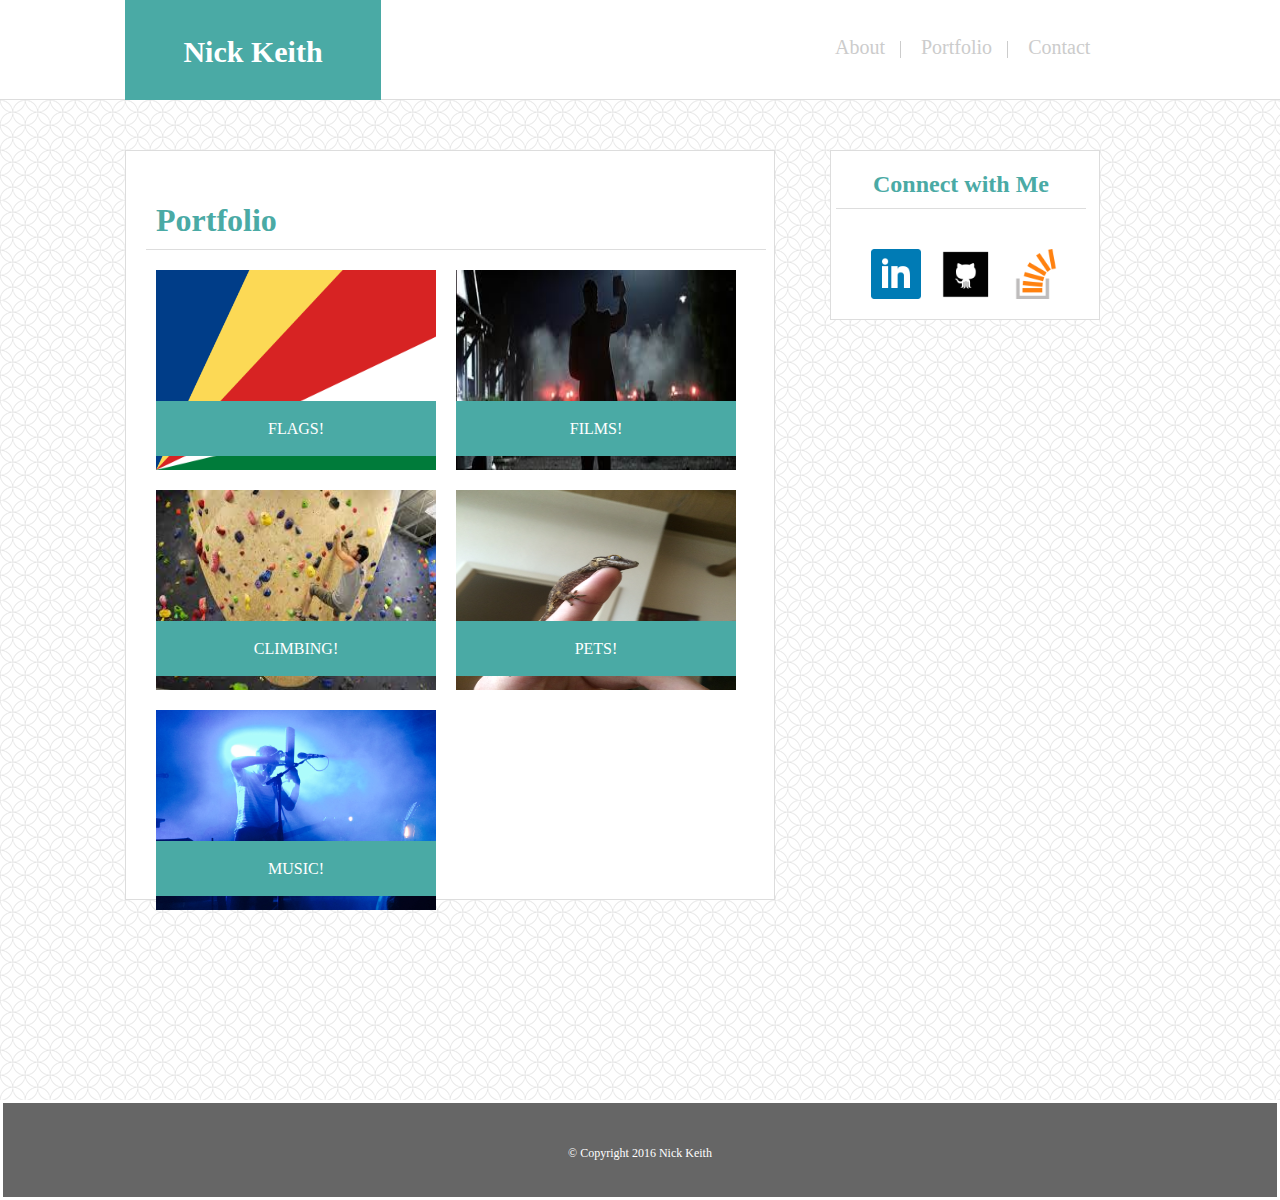
==== portfolio.html @ ede41a8c "commit2" ====
<!DOCTYPE html>
<html>
<head>
	<meta charset="UTF-8">
	<link rel="stylesheet" type="text/css" href="assets/css/style.css">
	<link rel="stylesheet" href="reset.css">

	<title>Portfolio</title>
		<div class="header">
		<header class="title"><strong>Nick Keith</strong></header>
			<ol>
				<li class="lastitem"><a href="contact.html" target="_blank" class="style">Contact</a></li>
				<li><a href="portfolio.html" target="_blank" class="style">Portfolio</a></li>
				<li><a href="index.html" target="_blank" class="style">About</a></li>
			</ol>
		</div>
</head>
<body>
	
	<div class="portfolio">
		<h1 id="portfolio">Portfolio</h1>
			<img src="assets/images/Seychelles.png" alt="Flags" width="280" height="200">
				<div class="flags">FLAGS!</div>
			<img src="assets/images/LA Confidential.jpeg" alt="Films" width="280" height="200">
				<div class="films">FILMS!</div>
			<img src="assets/images/Bouldering.jpeg" alt="Bouldering" width="280" height="200">
				<div class="climbing">CLIMBING!</div>
			<img src="assets/images/IMG_1221.JPG" alt="Pets" width="280" height="200">
				<div class="pets">PETS!</div>
			<img src="assets/images/IMG_0632.jpg" alt="Music" width="280" height="200">
				<div class="music">MUSIC!</div>
	</div>
	
	<div class="container">
		<h2>Connect with Me</h2>
			<div class="links">
				<a href="https://www.linkedin.com/feed/"><img src="assets/images/if_square-linkedin_317725.png" alt="LinkedIn" width="50" height="50" border="0"></a>
				<a href="https://github.com/RalphWiley"><img src="assets/images/if_github_square_black_107109.png" alt="GitHub" width="50" height="50" border="0"></a>
				<a href="https://stackoverflow.com/users/story/9211840"><img src="assets/images/if_Stack_Overflow_1298710.png" alt="StackOverflow" width="50" height="50" border="0"></a>
			</div>
	</div>

	<footer class="footer">© Copyright 2016 Nick Keith</footer>

</body>
</html>
---- assets/css/style.css ----
* {
  box-sizing: border-box;
}
html {
	position: relative;
	min-height: 100%;
}

.links {
	left: 30px;
	position: relative;
	top: 10px;
}

.title {
	color: white;
	font-size: 30px;
	text-align: center;
	padding: 35px;
  	font-family: 'Georgia', Times New Roman, seriff;
  	background-color: #4aaaa5;
  	height: 100px;
  	width: 20%;
  	top: 0;
  	left: 125px;
  	position: absolute;
  	
}

.header{
	position: absolute;
	top: 0;
	left: 0;
	background-color: white;
	height: 100px;
	width: 100%;
	border: solid 1px #dddddd;
	border-top: none;
	border-left: none;
	border-right: none;
}

.style {
	color: #cccccc;
	background-color: transparent;
	text-decoration: none;
	font-size: 20px;
	margin-right: 15px;
	line-height: 1px;
}

.portfolio {
	font: 'Arial', 'Helvetica Neue', Helvetica, sans-seriff;
	color: #777777;
	padding: 20px;
	border: solid 1px #dddddd;
	background-color: #ffffff;
	width: 650px;
	height: 750px;
	display: inline-block;
	position: absolute;
	top: 150px;
	left: 125px;
	margin-bottom: 50px;
}

.flags {
	position: absolute;
	top: 250px;
	left: 30px;
	text-align: center;
	line-height: 55px;
	width: 280px;
	background-color: #4aaaa5;
	color: white;
}

.films {
	position: absolute;
	top: 250px;
	left: 330px;
	text-align: center;
	line-height: 55px;
	width: 280px;
	background-color: #4aaaa5;
	color: white;
}

.climbing {
	position: absolute;
	top: 470px;
	left: 30px;
	text-align: center;
	line-height: 55px;
	width: 280px;
	background-color: #4aaaa5;
	color: white;
}

.pets {
	position: absolute;
	top: 470px;
	left: 330px;
	text-align: center;
	line-height: 55px;
	width: 280px;
	background-color: #4aaaa5;
	color: white;
}

.music {
	position: absolute;
	top: 690px;
	left: 30px;
	text-align: center;
	line-height: 55px;
	width: 280px;
	background-color: #4aaaa5;
	color: white;
}

.image-block {
	border: solid 25px #4aaaa5;
	width: 280px;
	height: 110px;
}

body {
	background-image: url(spiration-light.png);
	background-repeat: repeat-y repeat-x;
	border-color: #dddddd;
	background-color: #ffffff;
	width: 960px;
	margin: 0 0 100px;
	padding: 25px;
}

ol {
	padding: 0;
	margin-right: 25px;
	position: absolute;
	left: 835px;
	display: inline;
}

li {
	font-size: 15px;
	display: inline;
	float: right;
	margin-right: 20px;
	margin-top: 25px;
	border-right: 1px;
	border-left: 0px;
	border-top: 0px;
	border-bottom: 0px;
	border-color: #cccccc;
	border-style: solid;

}

.lastitem {
	border-right: 0px;
}

h1 {
	float: left;
	color: #4aaaa5;
	margin-bottom: 10px;
	border: solid 1px #dddddd;
	background-color: #ffffff;
	width: 620px;
	border-left: 0px;
	border-right: 0px;
	border-top: 0px;
	padding: 10px;
}

p {
	line-height: 50px;
	padding: 10px;
}

.secondparagraph {
	position: absolute;
	top: 265px;
}

h2 {
	border: solid 1px #dddddd;
	background-color: #ffffff;
	color: #4aaaa5;
	border-left: 0px;
	border-right: 0px;
	border-top: 0px;
	width: 250px;
	text-align: center;
	left: 50px;
	margin-left: 5px;
	padding-bottom: 10px;
}

.container {
	border: solid 1px #dddddd;
	background-color: #ffffff;
	width: 270px;
	height: 170px;
	display: inline-block;
	position: absolute;
	top: 150px;
	left: 830px;
	position: absolute;
}

.AboutMe {
	color: #777777;
	margin: 20px;
	margin-top: 55px;
	border: solid 1px #dddddd;
	background-color: #ffffff;
	width: 650px;
	height:500px;
	left: 105px;
	margin-bottom: 50px;
	position: absolute;
	padding: 10px;
}

.AboutMeImage {
	bottom: 50px;
	border: solid 1px #dddddd;
}

img {
	float: left;
	margin: 10px;
}

video {
	float: left;
	margin: 10px;
}

input[type=text], select, textarea {
	width: 100%;
	padding: 12px;
	border: 1px solid #4aaaa5;
	margin-top: 6px;
	margin-bottom: 10px;
	resize: vertical;
}

input[type=submit] {
	background-color: #4aaaa5;
	color: white;
	padding: 12px 20px;
	border: none;
	cursor: pointer;
}

input[type=submit]:hover {
	background-color: white;
}

.container1 {
	background-color: white;
	padding: 10px;
	margin-top: 125px;
	margin-left: 100px;
	width: 650px;
	border: solid 1px #dddddd;
}

#aboutme {
	margin-left: 10px;
}

#portfolio {
	margin-right: 10px;
}

.teal {
	background-color: #4aaaa5;
	width: 100%;
	left: 0;
	height: 10px;
	bottom: 0px;
	position: absolute;
}

footer {
	background-color: #666666;
	border: solid;
	display: inline-block;
	width: 100%;
	position: absolute;
	height: 100px;
	left: 0;
	bottom: -300px;
	overflow: hidden;
	text-align: center;
	color: white;
	font-size: 12px;
	line-height: 100px;
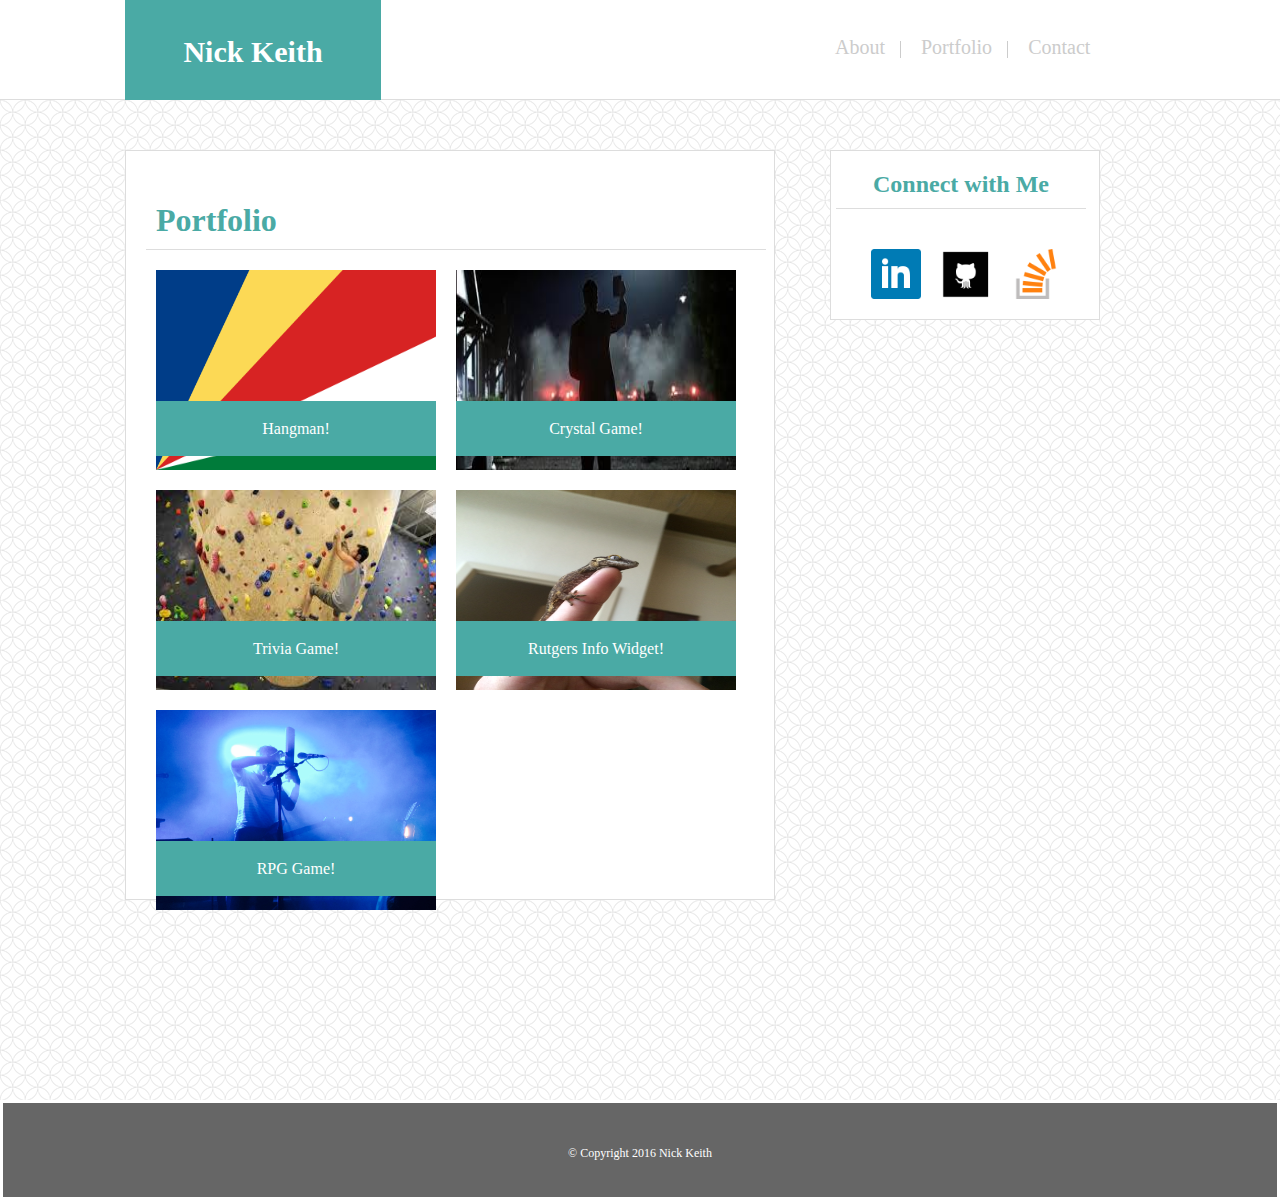
==== commit 16fca5de: "third commit" ====
--- a/portfolio.html
+++ b/portfolio.html
@@ -19,16 +19,16 @@
 	
 	<div class="portfolio">
 		<h1 id="portfolio">Portfolio</h1>
-			<img src="assets/images/Seychelles.png" alt="Flags" width="280" height="200">
-				<div class="flags">FLAGS!</div>
-			<img src="assets/images/LA Confidential.jpeg" alt="Films" width="280" height="200">
-				<div class="films">FILMS!</div>
-			<img src="assets/images/Bouldering.jpeg" alt="Bouldering" width="280" height="200">
-				<div class="climbing">CLIMBING!</div>
+			<img src="assets/images/Seychelles.png" alt="Hangman" width="280" height="200">
+				<a href="https://ralphwiley.github.io/hangman-game/."><div class="flags">Hangman!</div></a>
+			<img src="assets/images/LA Confidential.jpeg" alt="CrystalGame" width="280" height="200">
+				<a href="https://ralphwiley.github.io/week-4-game/."><div class="films">Crystal Game!</div></a>
+			<img src="assets/images/Bouldering.jpeg" alt="TriviaGame" width="280" height="200">
+				<div class="climbing">Trivia Game!</div>
 			<img src="assets/images/IMG_1221.JPG" alt="Pets" width="280" height="200">
-				<div class="pets">PETS!</div>
+				<div class="pets">Rutgers Info Widget!</div>
 			<img src="assets/images/IMG_0632.jpg" alt="Music" width="280" height="200">
-				<div class="music">MUSIC!</div>
+				<div class="music">RPG Game!</div>
 	</div>
 	
 	<div class="container">
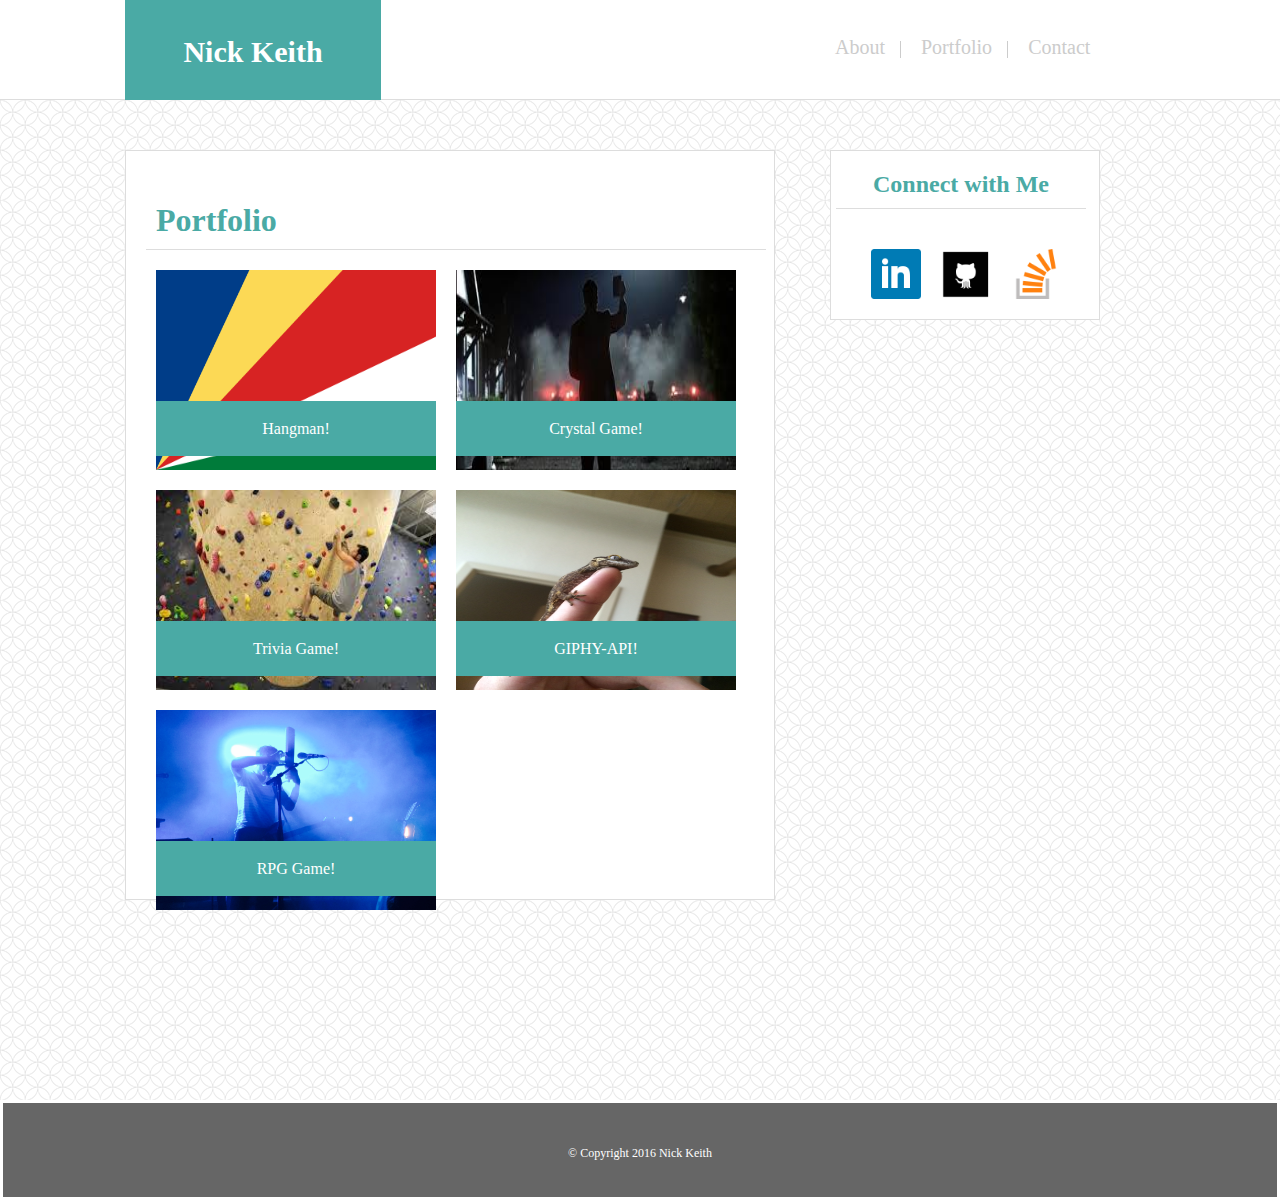
==== commit ec464d33: "sixth commit" ====
--- a/portfolio.html
+++ b/portfolio.html
@@ -16,7 +16,7 @@
 		</div>
 </head>
 <body>
-	
+
 	<div class="portfolio">
 		<h1 id="portfolio">Portfolio</h1>
 			<img src="assets/images/Seychelles.png" alt="Hangman" width="280" height="200">
@@ -24,13 +24,13 @@
 			<img src="assets/images/LA Confidential.jpeg" alt="CrystalGame" width="280" height="200">
 				<a href="https://ralphwiley.github.io/week-4-game/."><div class="films">Crystal Game!</div></a>
 			<img src="assets/images/Bouldering.jpeg" alt="TriviaGame" width="280" height="200">
-				<div class="climbing">Trivia Game!</div>
+				<a href="https://ralphwiley.github.io/TriviaGame/"><div class="climbing">Trivia Game!</div></a>
 			<img src="assets/images/IMG_1221.JPG" alt="Pets" width="280" height="200">
-				<div class="pets">Rutgers Info Widget!</div>
+				<a href="https://ralphwiley.github.io/GIPHY-API/"><div class="pets">GIPHY-API!</div></a>
 			<img src="assets/images/IMG_0632.jpg" alt="Music" width="280" height="200">
 				<div class="music">RPG Game!</div>
 	</div>
-	
+
 	<div class="container">
 		<h2>Connect with Me</h2>
 			<div class="links">
@@ -43,4 +43,4 @@
 	<footer class="footer">© Copyright 2016 Nick Keith</footer>
 
 </body>
-</html>+</html>
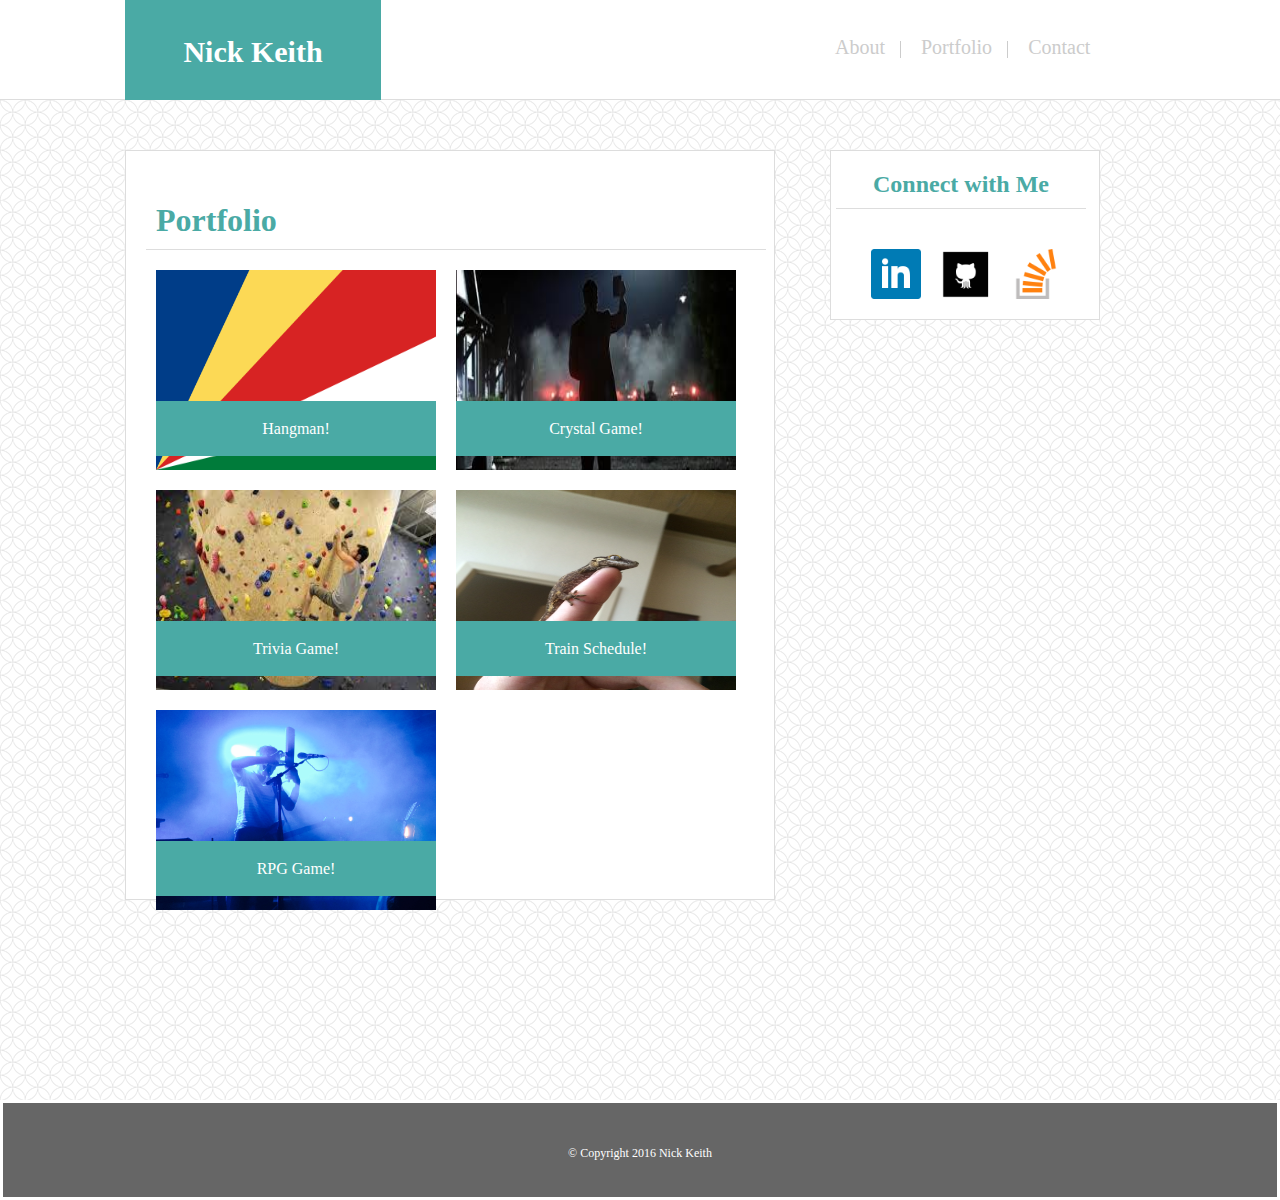
==== commit 65a5b636: "sixth commit" ====
--- a/portfolio.html
+++ b/portfolio.html
@@ -26,7 +26,7 @@
 			<img src="assets/images/Bouldering.jpeg" alt="TriviaGame" width="280" height="200">
 				<a href="https://ralphwiley.github.io/TriviaGame/"><div class="climbing">Trivia Game!</div></a>
 			<img src="assets/images/IMG_1221.JPG" alt="Pets" width="280" height="200">
-				<a href="https://ralphwiley.github.io/GIPHY-API/"><div class="pets">GIPHY-API!</div></a>
+				<a href="https://ralphwiley.github.io/Train-Schedule/"><div class="pets">Train Schedule!</div></a>
 			<img src="assets/images/IMG_0632.jpg" alt="Music" width="280" height="200">
 				<div class="music">RPG Game!</div>
 	</div>
